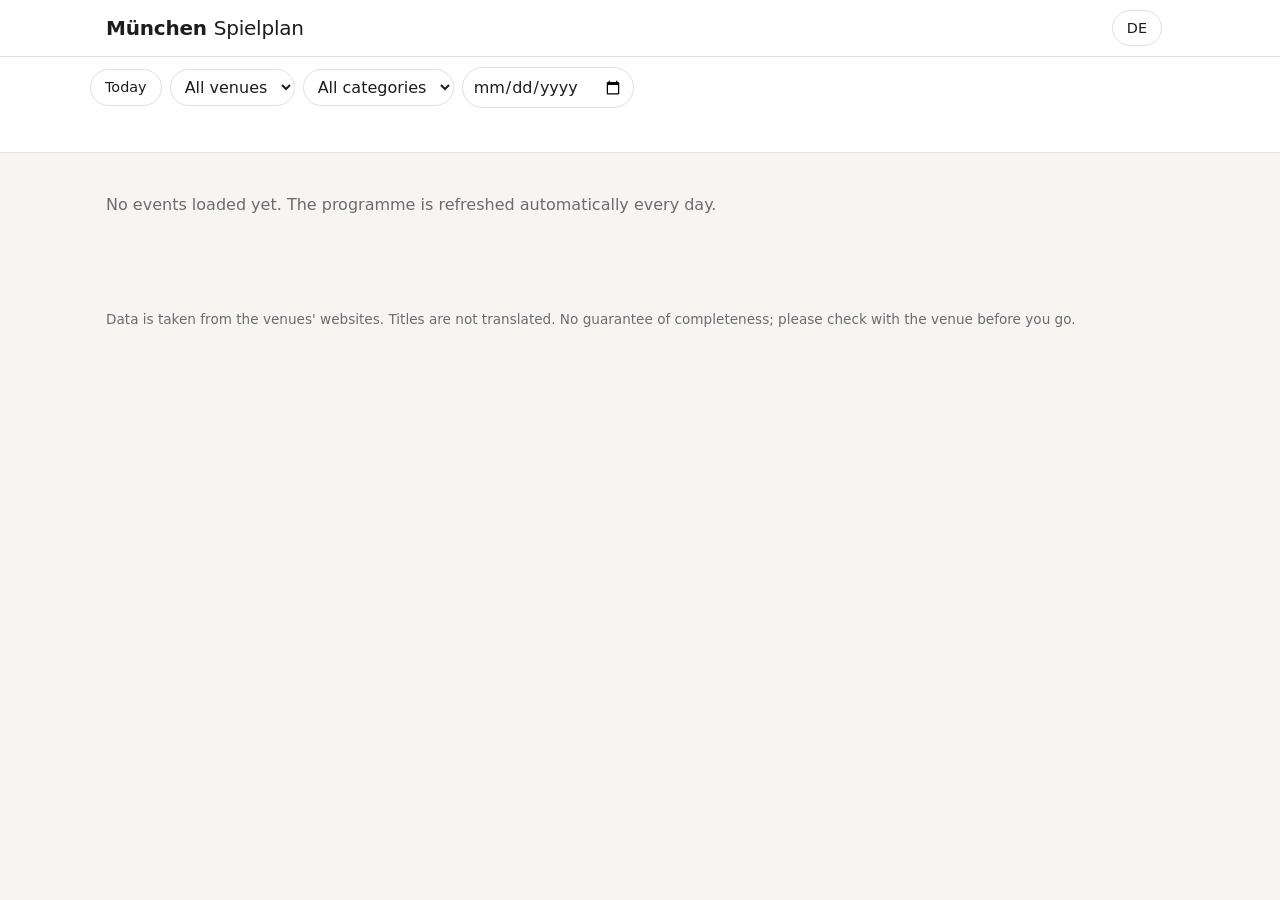
==== index.html @ 04529ce1 "Add files via upload" ====
<!doctype html>
<html lang="de">
<head>
  <meta charset="utf-8">
  <meta name="viewport" content="width=device-width, initial-scale=1">
  <title>München Spielplan</title>
  <meta name="description" content="Spielplan von Theater, Oper, Konzert und Kino in München an einem Ort.">
  <link rel="stylesheet" href="style.css">
</head>
<body>
  <header class="site-header">
    <div class="wrap header-row">
      <a class="brand" href="#top">München <span>Spielplan</span></a>
      <div class="header-actions">
        <button id="lang" class="pill" type="button" aria-label="Sprache wechseln">EN</button>
        <span id="updated" class="muted small"></span>
      </div>
    </div>
  </header>

  <nav class="filters wrap" aria-label="Filter">
    <div class="filter-row">
      <button id="today" class="pill pill-strong" type="button"></button>
      <label class="select-wrap">
        <span class="sr-only">Ort</span>
        <select id="venue"></select>
      </label>
      <label class="select-wrap">
        <span class="sr-only">Kategorie</span>
        <select id="category"></select>
      </label>
      <label class="select-wrap">
        <span class="sr-only">Datum</span>
        <input id="date" type="date">
      </label>
    </div>
    <div id="venue-bubbles" class="bubbles" aria-label="Orte"></div>
    <div id="category-bubbles" class="bubbles" aria-label="Kategorien"></div>
    <div id="day-strip" class="day-strip" aria-label="Tage springen"></div>
  </nav>

  <main id="top" class="wrap">
    <p id="status" class="status" role="status"></p>
    <div id="program"></div>
  </main>

  <footer class="site-footer wrap muted small">
    <p id="footer-note"></p>
  </footer>

  <script src="app.js" defer></script>
</body>
</html>
---- style.css ----
:root {
  --bg: #f7f5f2;
  --card: #ffffff;
  --ink: #1d1d1f;
  --muted: #6b6b70;
  --line: #e4e0da;
  --accent: #1d1d1f;
  --sold: #b3261e;
  --radius: 14px;
  --max: 1100px;
}

* { box-sizing: border-box; }
html { scroll-behavior: smooth; scroll-padding-top: 170px; }
body {
  margin: 0;
  font-family: system-ui, -apple-system, "Segoe UI", Roboto, Helvetica, Arial, sans-serif;
  background: var(--bg);
  color: var(--ink);
  line-height: 1.45;
}
.wrap { max-width: var(--max); margin: 0 auto; padding: 0 16px; }
.muted { color: var(--muted); }
.small { font-size: 0.85rem; }
.sr-only {
  position: absolute; width: 1px; height: 1px; overflow: hidden; clip: rect(0 0 0 0);
}

/* Header */
.site-header {
  background: var(--card);
  border-bottom: 1px solid var(--line);
  position: sticky; top: 0; z-index: 10;
}
.header-row {
  display: flex; align-items: center; justify-content: space-between;
  height: 56px; gap: 12px;
}
.brand {
  font-weight: 800; font-size: 1.25rem; color: var(--ink); text-decoration: none;
  letter-spacing: -0.01em;
}
.brand span { font-weight: 400; }
.header-actions { display: flex; align-items: center; gap: 12px; }

/* Filters */
.filters {
  background: var(--card);
  border-bottom: 1px solid var(--line);
  position: sticky; top: 56px; z-index: 9;
  padding-top: 10px; padding-bottom: 10px;
  max-width: none;
}
.filters > * { max-width: var(--max); margin-left: auto; margin-right: auto; }
.filter-row { display: flex; flex-wrap: wrap; gap: 8px; align-items: center; }
.select-wrap select, .select-wrap input {
  font: inherit; padding: 7px 10px; border: 1px solid var(--line);
  border-radius: 999px; background: var(--card); color: var(--ink);
}
.pill {
  font: inherit; font-size: 0.9rem; padding: 7px 14px; border-radius: 999px;
  border: 1px solid var(--line); background: var(--card); color: var(--ink); cursor: pointer;
}
.pill:hover { border-color: var(--ink); }
.pill-strong { background: var(--ink); color: #fff; border-color: var(--ink); }
.pill-strong:hover { opacity: 0.9; }
.pill.active { background: var(--ink); color: #fff; border-color: var(--ink); }

.bubbles { display: flex; flex-wrap: wrap; gap: 8px; margin-top: 10px; }
.bubble {
  display: inline-flex; align-items: center; gap: 6px;
  font: inherit; font-size: 0.85rem; padding: 5px 10px 5px 5px; border-radius: 999px;
  border: 1px solid var(--line); background: var(--card); cursor: pointer; color: var(--ink);
}
.bubble .dot {
  width: 24px; height: 24px; border-radius: 50%; color: #fff;
  display: inline-flex; align-items: center; justify-content: center;
  font-size: 0.8rem; font-weight: 700;
}
.bubble.active { border-color: var(--ink); box-shadow: inset 0 0 0 1px var(--ink); }
.bubble[aria-pressed="false"] { opacity: 0.6; }

.day-strip {
  display: flex; gap: 6px; overflow-x: auto; margin-top: 10px; padding-bottom: 4px;
  scrollbar-width: thin;
}
.day-strip a {
  flex: 0 0 auto; text-decoration: none; color: var(--ink);
  border: 1px solid var(--line); border-radius: 10px; padding: 4px 10px; text-align: center;
  background: var(--card); min-width: 58px;
}
.day-strip a:hover { border-color: var(--ink); }
.day-strip a.empty { opacity: 0.4; pointer-events: none; }
.day-strip .wd { display: block; font-size: 0.72rem; color: var(--muted); text-transform: uppercase; }
.day-strip .dn { display: block; font-weight: 700; font-size: 1.05rem; }
.day-strip .ct { display: block; font-size: 0.7rem; color: var(--muted); }

/* Programme */
.status { color: var(--muted); padding: 24px 0; }
.month {
  font-size: 1.6rem; font-weight: 800; margin: 36px 0 4px; letter-spacing: -0.02em;
  border-bottom: 2px solid var(--ink); padding-bottom: 6px;
}
.day { scroll-margin-top: 180px; }
.day-head {
  font-size: 1.05rem; font-weight: 700; margin: 26px 0 10px; color: var(--ink);
  display: flex; align-items: baseline; gap: 10px;
}
.day-head .today-tag {
  font-size: 0.72rem; background: var(--ink); color: #fff; padding: 2px 8px; border-radius: 999px;
  font-weight: 600;
}
.cards {
  display: grid; gap: 14px;
  grid-template-columns: repeat(auto-fill, minmax(280px, 1fr));
}
.card {
  background: var(--card); border-radius: var(--radius); overflow: hidden;
  border: 1px solid var(--line); display: flex; flex-direction: column;
}
.card-img {
  height: 160px; background-size: cover; background-position: center;
  position: relative;
}
.card-img .cat-badge {
  position: absolute; top: 10px; left: 10px;
}
.card-body { padding: 12px 14px 14px; display: flex; flex-direction: column; gap: 6px; flex: 1; }
.card-meta { display: flex; flex-wrap: wrap; gap: 6px; align-items: center; font-size: 0.85rem; color: var(--muted); }
.time { font-weight: 700; color: var(--ink); font-variant-numeric: tabular-nums; }
.card h3 { font-size: 1.05rem; margin: 0; line-height: 1.25; }
.card .desc {
  font-size: 0.88rem; color: var(--muted); margin: 0;
  display: -webkit-box; -webkit-line-clamp: 3; -webkit-box-orient: vertical; overflow: hidden;
}
.venue-chip {
  display: inline-flex; align-items: center; gap: 6px; font-size: 0.8rem; font-weight: 600;
}
.venue-chip .dot { width: 10px; height: 10px; border-radius: 50%; }
.card-foot { margin-top: auto; display: flex; align-items: center; justify-content: space-between; gap: 8px; padding-top: 6px; }
.tickets {
  font: inherit; font-size: 0.85rem; font-weight: 600; padding: 7px 12px; border-radius: 999px;
  background: var(--ink); color: #fff; text-decoration: none;
}
.tickets:hover { opacity: 0.9; }
.sold {
  font-size: 0.75rem; font-weight: 700; color: #fff; background: var(--sold);
  padding: 3px 8px; border-radius: 999px;
}
.cat-badge {
  font-size: 0.72rem; font-weight: 700; background: rgba(255,255,255,0.92); color: var(--ink);
  padding: 3px 8px; border-radius: 999px; display: inline-flex; gap: 4px; align-items: center;
}
.placeholder { background: linear-gradient(135deg, #e9e4dc, #d4cdc2); }

.site-footer { padding: 40px 16px 60px; }

@media (max-width: 560px) {
  .cards { grid-template-columns: 1fr; }
  html { scroll-padding-top: 220px; }
  .filters { top: 56px; }
}
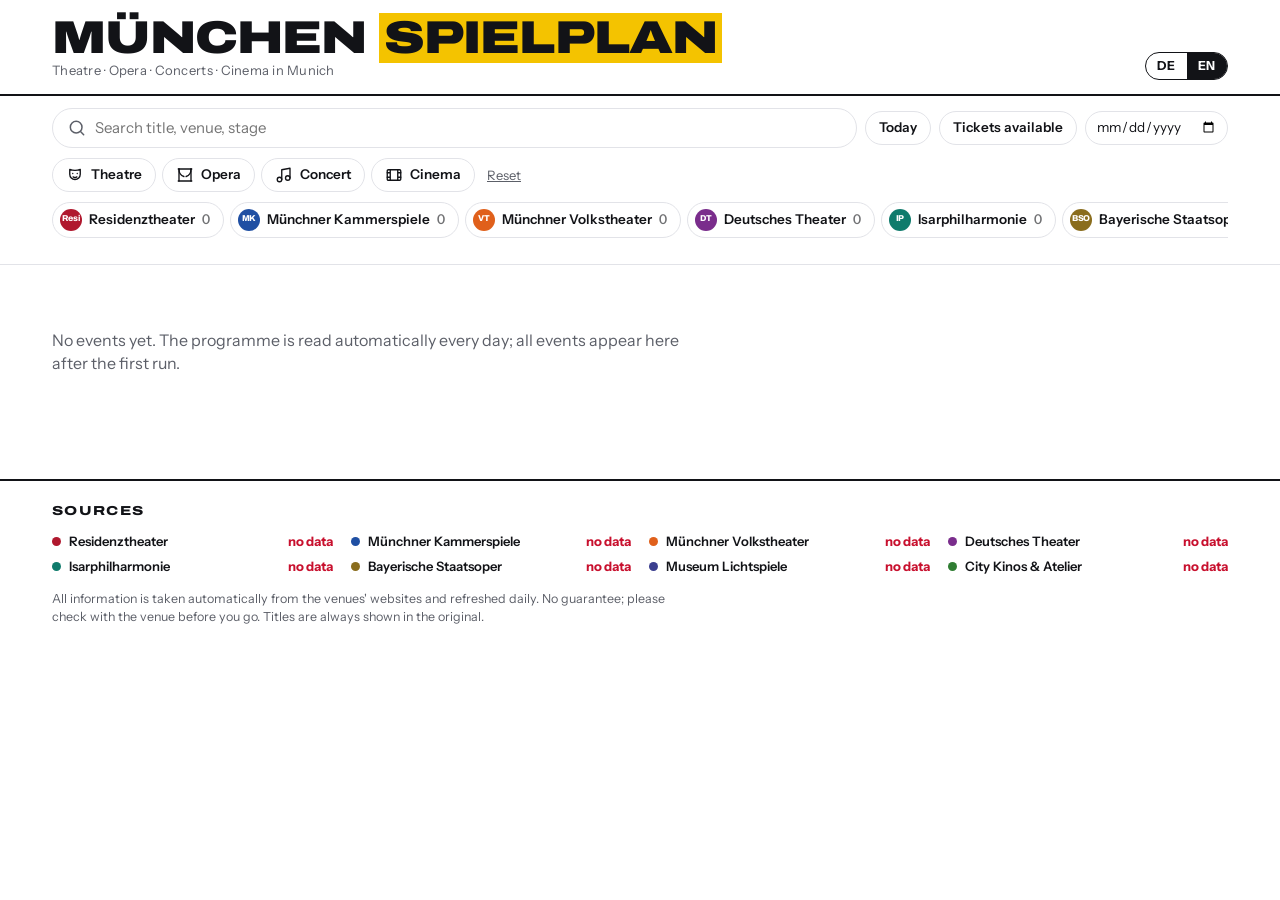
==== commit f78f4895: "Add files via upload" ====
--- a/index.html
+++ b/index.html
@@ -2,52 +2,65 @@
 <html lang="de">
 <head>
   <meta charset="utf-8">
-  <meta name="viewport" content="width=device-width, initial-scale=1">
-  <title>München Spielplan</title>
-  <meta name="description" content="Spielplan von Theater, Oper, Konzert und Kino in München an einem Ort.">
+  <meta name="viewport" content="width=device-width, initial-scale=1, viewport-fit=cover">
+  <title>Münchner Spielplan</title>
+  <meta name="description" content="Theater, Oper, Konzert und Kino in München: alle Termine an einem Ort, täglich aktualisiert.">
+  <link rel="preconnect" href="https://fonts.googleapis.com">
+  <link rel="preconnect" href="https://fonts.gstatic.com" crossorigin>
+  <link rel="stylesheet" href="https://fonts.googleapis.com/css2?family=Archivo:wdth,wght@62..125,400..900&family=Instrument+Sans:wght@400..700&display=swap">
   <link rel="stylesheet" href="style.css">
 </head>
 <body>
-  <header class="site-header">
-    <div class="wrap header-row">
-      <a class="brand" href="#top">München <span>Spielplan</span></a>
-      <div class="header-actions">
-        <button id="lang" class="pill" type="button" aria-label="Sprache wechseln">EN</button>
-        <span id="updated" class="muted small"></span>
+<!-- BODY:START -->
+<header class="masthead">
+  <div class="wrap">
+    <a class="brand" href="#top" id="top">
+      <span class="brand-name">München <span>Spielplan</span></span>
+      <span class="brand-sub" id="brand-sub">Theater · Oper · Konzert · Kino in München</span>
+    </a>
+    <div class="mast-right">
+      <span class="updated" id="updated"></span>
+      <div class="lang" role="group" aria-label="Sprache / Language">
+        <button type="button" data-lang="de" aria-pressed="true">DE</button>
+        <button type="button" data-lang="en" aria-pressed="false">EN</button>
       </div>
     </div>
-  </header>
+  </div>
+</header>
 
-  <nav class="filters wrap" aria-label="Filter">
-    <div class="filter-row">
-      <button id="today" class="pill pill-strong" type="button"></button>
-      <label class="select-wrap">
-        <span class="sr-only">Ort</span>
-        <select id="venue"></select>
+<div class="bar">
+  <div class="wrap">
+    <div class="row">
+      <label class="search" for="q">
+        <svg class="ico" viewBox="0 0 24 24" aria-hidden="true"><circle cx="11" cy="11" r="7"/><path d="m20 20-3.5-3.5"/></svg>
+        <input id="q" type="search" autocomplete="off">
       </label>
-      <label class="select-wrap">
-        <span class="sr-only">Kategorie</span>
-        <select id="category"></select>
-      </label>
-      <label class="select-wrap">
-        <span class="sr-only">Datum</span>
-        <input id="date" type="date">
-      </label>
+      <button class="toggle" id="today" type="button" aria-pressed="false">Heute</button>
+      <button class="toggle" id="available" type="button" aria-pressed="false">Nur mit Karten</button>
+      <input class="date-jump" id="date" type="date">
+      <button class="chip filter-toggle" id="filter-toggle" type="button" aria-expanded="false" aria-controls="more-filters">Filter</button>
     </div>
-    <div id="venue-bubbles" class="bubbles" aria-label="Orte"></div>
-    <div id="category-bubbles" class="bubbles" aria-label="Kategorien"></div>
-    <div id="day-strip" class="day-strip" aria-label="Tage springen"></div>
-  </nav>
+    <div class="more-filters" id="more-filters">
+      <div class="row"><div class="chips" id="cats" aria-label="Kategorie"></div><button class="clear" id="clear" type="button">Zurücksetzen</button></div>
+      <div class="chips" id="venues" aria-label="Häuser"></div>
+    </div>
+    <nav class="strip" id="strip" aria-label="Tage"></nav>
+  </div>
+</div>
 
-  <main id="top" class="wrap">
-    <p id="status" class="status" role="status"></p>
-    <div id="program"></div>
-  </main>
+<main class="wrap">
+  <p class="status-msg" id="status-msg" role="status"></p>
+  <div id="programme"></div>
+</main>
 
-  <footer class="site-footer wrap muted small">
-    <p id="footer-note"></p>
-  </footer>
-
-  <script src="app.js" defer></script>
+<footer>
+  <div class="wrap">
+    <h2 class="sources-h" id="sources-h">Quellen</h2>
+    <div class="sources" id="sources"></div>
+    <p class="fine" id="fine"></p>
+  </div>
+</footer>
+<!-- BODY:END -->
+<script src="app.js" defer></script>
 </body>
 </html>
--- a/style.css
+++ b/style.css
@@ -1,162 +1,257 @@
+/* Layout: a poster-style programme. Month titles as heavy expanded type with a rule,
+   each day a block with a big date column and event cards; filters stay pinned on top. */
 :root {
-  --bg: #f7f5f2;
-  --card: #ffffff;
-  --ink: #1d1d1f;
-  --muted: #6b6b70;
-  --line: #e4e0da;
-  --accent: #1d1d1f;
-  --sold: #b3261e;
-  --radius: 14px;
-  --max: 1100px;
+  --paper: #ffffff;
+  --ink: #121317;
+  --muted: #5c5f68;
+  --line: #e2e3e8;
+  --soft: #f2f3f5;
+  --gold: #f4c300;          /* Munich black & gold */
+  --on-gold: #121317;
+  --sold: #c8102e;
+  --few: #a85400;
+  --cancel: #6b6f78;
+  --c-theatre: #c4122f;
+  --c-opera: #8f5f00;
+  --c-concert: #00766a;
+  --c-cinema: #3b3fa6;
+  --shadow: 0 1px 0 rgba(18, 19, 23, .04), 0 8px 24px -16px rgba(18, 19, 23, .25);
+
+  --display: "Archivo", "Arial Narrow", "Helvetica Neue", Arial, sans-serif;
+  --body: "Instrument Sans", "Helvetica Neue", Arial, sans-serif;
+
+  --radius: 6px;
+  --max: 1240px;
+  --gutter: clamp(16px, 3vw, 32px);
+  color-scheme: light;
+}
+@media (prefers-color-scheme: dark) {
+  :root:not([data-theme="light"]) {
+    --paper: #121317; --ink: #f1f1f3; --muted: #a2a5ae; --line: #2a2c33; --soft: #1c1e24;
+    --gold: #f4c300; --on-gold: #121317; --sold: #ff6b7f; --few: #f0a24a; --cancel: #9a9ea8;
+    --c-theatre: #ff5a6e; --c-opera: #e2b04a; --c-concert: #3cc4b1; --c-cinema: #8f93ff;
+    --shadow: 0 1px 0 rgba(0, 0, 0, .3), 0 8px 24px -16px rgba(0, 0, 0, .8);
+    color-scheme: dark;
+  }
+}
+:root[data-theme="dark"] {
+  --paper: #121317; --ink: #f1f1f3; --muted: #a2a5ae; --line: #2a2c33; --soft: #1c1e24;
+  --gold: #f4c300; --on-gold: #121317; --sold: #ff6b7f; --few: #f0a24a; --cancel: #9a9ea8;
+  --c-theatre: #ff5a6e; --c-opera: #e2b04a; --c-concert: #3cc4b1; --c-cinema: #8f93ff;
+  --shadow: 0 1px 0 rgba(0, 0, 0, .3), 0 8px 24px -16px rgba(0, 0, 0, .8);
+  color-scheme: dark;
 }
 
 * { box-sizing: border-box; }
-html { scroll-behavior: smooth; scroll-padding-top: 170px; }
+html { -webkit-text-size-adjust: 100%; }
 body {
-  margin: 0;
-  font-family: system-ui, -apple-system, "Segoe UI", Roboto, Helvetica, Arial, sans-serif;
-  background: var(--bg);
-  color: var(--ink);
-  line-height: 1.45;
-}
-.wrap { max-width: var(--max); margin: 0 auto; padding: 0 16px; }
-.muted { color: var(--muted); }
-.small { font-size: 0.85rem; }
-.sr-only {
-  position: absolute; width: 1px; height: 1px; overflow: hidden; clip: rect(0 0 0 0);
-}
-
-/* Header */
-.site-header {
-  background: var(--card);
-  border-bottom: 1px solid var(--line);
-  position: sticky; top: 0; z-index: 10;
-}
-.header-row {
-  display: flex; align-items: center; justify-content: space-between;
-  height: 56px; gap: 12px;
-}
-.brand {
-  font-weight: 800; font-size: 1.25rem; color: var(--ink); text-decoration: none;
-  letter-spacing: -0.01em;
-}
-.brand span { font-weight: 400; }
-.header-actions { display: flex; align-items: center; gap: 12px; }
-
-/* Filters */
-.filters {
-  background: var(--card);
-  border-bottom: 1px solid var(--line);
-  position: sticky; top: 56px; z-index: 9;
-  padding-top: 10px; padding-bottom: 10px;
-  max-width: none;
-}
-.filters > * { max-width: var(--max); margin-left: auto; margin-right: auto; }
-.filter-row { display: flex; flex-wrap: wrap; gap: 8px; align-items: center; }
-.select-wrap select, .select-wrap input {
-  font: inherit; padding: 7px 10px; border: 1px solid var(--line);
-  border-radius: 999px; background: var(--card); color: var(--ink);
-}
-.pill {
-  font: inherit; font-size: 0.9rem; padding: 7px 14px; border-radius: 999px;
-  border: 1px solid var(--line); background: var(--card); color: var(--ink); cursor: pointer;
-}
-.pill:hover { border-color: var(--ink); }
-.pill-strong { background: var(--ink); color: #fff; border-color: var(--ink); }
-.pill-strong:hover { opacity: 0.9; }
-.pill.active { background: var(--ink); color: #fff; border-color: var(--ink); }
-
-.bubbles { display: flex; flex-wrap: wrap; gap: 8px; margin-top: 10px; }
-.bubble {
-  display: inline-flex; align-items: center; gap: 6px;
-  font: inherit; font-size: 0.85rem; padding: 5px 10px 5px 5px; border-radius: 999px;
-  border: 1px solid var(--line); background: var(--card); cursor: pointer; color: var(--ink);
-}
-.bubble .dot {
-  width: 24px; height: 24px; border-radius: 50%; color: #fff;
-  display: inline-flex; align-items: center; justify-content: center;
-  font-size: 0.8rem; font-weight: 700;
-}
-.bubble.active { border-color: var(--ink); box-shadow: inset 0 0 0 1px var(--ink); }
-.bubble[aria-pressed="false"] { opacity: 0.6; }
-
-.day-strip {
-  display: flex; gap: 6px; overflow-x: auto; margin-top: 10px; padding-bottom: 4px;
-  scrollbar-width: thin;
-}
-.day-strip a {
-  flex: 0 0 auto; text-decoration: none; color: var(--ink);
-  border: 1px solid var(--line); border-radius: 10px; padding: 4px 10px; text-align: center;
-  background: var(--card); min-width: 58px;
-}
-.day-strip a:hover { border-color: var(--ink); }
-.day-strip a.empty { opacity: 0.4; pointer-events: none; }
-.day-strip .wd { display: block; font-size: 0.72rem; color: var(--muted); text-transform: uppercase; }
-.day-strip .dn { display: block; font-weight: 700; font-size: 1.05rem; }
-.day-strip .ct { display: block; font-size: 0.7rem; color: var(--muted); }
-
-/* Programme */
-.status { color: var(--muted); padding: 24px 0; }
+  margin: 0; background: var(--paper); color: var(--ink);
+  font: 400 15px/1.45 var(--body);
+}
+a { color: inherit; }
+img { max-width: 100%; display: block; }
+button, input, select { font: inherit; color: inherit; }
+:focus-visible { outline: 3px solid var(--gold); outline-offset: 2px; }
+.wrap { max-width: var(--max); margin: 0 auto; padding-inline: var(--gutter); }
+.sr-only { position: absolute; width: 1px; height: 1px; overflow: hidden; clip: rect(0 0 0 0); white-space: nowrap; }
+
+/* ---------- masthead */
+.masthead { border-bottom: 2px solid var(--ink); }
+.masthead .wrap { display: flex; align-items: flex-end; justify-content: space-between; gap: 16px; padding-block: 18px 14px; flex-wrap: wrap; }
+.brand { text-decoration: none; display: grid; gap: 2px; }
+.brand-name {
+  font: 900 clamp(28px, 5vw, 46px)/.9 var(--display); font-stretch: 125%;
+  letter-spacing: -.02em; text-transform: uppercase;
+}
+.brand-name span { background: var(--gold); color: var(--on-gold); padding: 0 .12em; }
+.brand-sub { font-size: 13px; color: var(--muted); letter-spacing: .02em; }
+.mast-right { display: flex; align-items: center; gap: 10px; flex-wrap: wrap; }
+.updated { font-size: 12.5px; color: var(--muted); font-variant-numeric: tabular-nums; }
+.updated.stale { color: var(--few); }
+.lang { display: inline-flex; border: 1.5px solid var(--ink); border-radius: 999px; overflow: hidden; }
+.lang button { background: none; border: 0; padding: 4px 11px; font-weight: 700; font-size: 12.5px; letter-spacing: .06em; cursor: pointer; }
+.lang button[aria-pressed="true"] { background: var(--ink); color: var(--paper); }
+.preview-note { background: var(--gold); color: var(--on-gold); font-size: 13px; }
+.preview-note .wrap { padding-block: 8px; }
+
+/* ---------- sticky filter bar */
+.bar {
+  position: sticky; top: env(safe-area-inset-top, 0px); z-index: 20;
+  background: var(--paper); border-bottom: 1px solid var(--line);
+}
+.bar .wrap { display: grid; gap: 10px; padding-block: 12px 10px; }
+.row { display: flex; gap: 8px; align-items: center; flex-wrap: wrap; min-width: 0; }
+.search {
+  flex: 1 1 220px; min-width: 0; display: flex; align-items: center; gap: 8px;
+  border: 1.5px solid var(--line); border-radius: 999px; padding: 6px 14px; background: var(--paper);
+}
+.search:focus-within { border-color: var(--ink); }
+.search input { border: 0; outline: 0; background: none; width: 100%; min-width: 0; padding: 2px 0; }
+.search svg { flex: none; color: var(--muted); }
+.toggle, .chip {
+  display: inline-flex; align-items: center; gap: 7px; cursor: pointer; user-select: none;
+  border: 1.5px solid var(--line); background: var(--paper); border-radius: 999px;
+  padding: 6px 13px; font-size: 13.5px; font-weight: 600; white-space: nowrap;
+}
+.toggle:hover, .chip:hover { border-color: var(--ink); }
+.toggle[aria-pressed="true"] { background: var(--gold); color: var(--on-gold); border-color: var(--gold); }
+.chip[aria-pressed="true"] { background: var(--ink); color: var(--paper); border-color: var(--ink); }
+.chip .ico { width: 18px; height: 18px; }
+.chip .bub {
+  width: 22px; height: 22px; border-radius: 50%; display: inline-grid; place-items: center;
+  color: #fff; font: 800 8.5px/1 var(--display); font-stretch: 100%; letter-spacing: -.01em; margin-left: -6px;
+}
+.chip .n { font-weight: 500; opacity: .6; font-variant-numeric: tabular-nums; }
+.date-jump { border: 1.5px solid var(--line); border-radius: 999px; padding: 5px 10px; background: var(--paper); font-size: 13.5px; }
+.chips { display: flex; gap: 6px; overflow-x: auto; scrollbar-width: none; padding-bottom: 2px; min-width: 0; }
+.chips::-webkit-scrollbar { display: none; }
+.more-filters { display: grid; gap: 8px; }
+.filter-toggle { display: none; }
+.clear { background: none; border: 0; text-decoration: underline; color: var(--muted); cursor: pointer; font-size: 13px; padding: 4px; }
+
+/* day strip */
+.strip { display: flex; gap: 4px; overflow-x: auto; scrollbar-width: thin; padding-bottom: 4px; min-width: 0; scroll-behavior: smooth; }
+.strip .m {
+  flex: none; writing-mode: vertical-rl; transform: rotate(180deg); font: 800 10px/1 var(--display);
+  font-stretch: 125%; text-transform: uppercase; letter-spacing: .08em; color: var(--muted);
+  padding: 4px 2px; border-right: 2px solid var(--ink); margin-left: 6px;
+}
+.strip a {
+  flex: none; display: grid; justify-items: center; gap: 1px; text-decoration: none;
+  min-width: 46px; padding: 5px 6px 4px; border-radius: var(--radius); border: 1.5px solid transparent;
+}
+.strip a:hover { border-color: var(--line); }
+.strip .wd { font-size: 10.5px; text-transform: uppercase; letter-spacing: .06em; color: var(--muted); }
+.strip .dn { font: 800 19px/1 var(--display); font-variant-numeric: tabular-nums; }
+.strip .ct { font-size: 10.5px; color: var(--muted); font-variant-numeric: tabular-nums; }
+.strip a.today .dn { background: var(--gold); color: var(--on-gold); padding: 1px 4px; border-radius: 3px; }
+.strip a.current { border-color: var(--ink); }
+
+/* ---------- programme */
+main { padding-block: 8px 48px; }
+.status-msg { padding-block: 40px; color: var(--muted); font-size: 16px; max-width: 60ch; }
 .month {
-  font-size: 1.6rem; font-weight: 800; margin: 36px 0 4px; letter-spacing: -0.02em;
-  border-bottom: 2px solid var(--ink); padding-bottom: 6px;
-}
-.day { scroll-margin-top: 180px; }
-.day-head {
-  font-size: 1.05rem; font-weight: 700; margin: 26px 0 10px; color: var(--ink);
-  display: flex; align-items: baseline; gap: 10px;
-}
-.day-head .today-tag {
-  font-size: 0.72rem; background: var(--ink); color: #fff; padding: 2px 8px; border-radius: 999px;
-  font-weight: 600;
-}
-.cards {
-  display: grid; gap: 14px;
-  grid-template-columns: repeat(auto-fill, minmax(280px, 1fr));
-}
-.card {
-  background: var(--card); border-radius: var(--radius); overflow: hidden;
-  border: 1px solid var(--line); display: flex; flex-direction: column;
-}
-.card-img {
-  height: 160px; background-size: cover; background-position: center;
-  position: relative;
-}
-.card-img .cat-badge {
-  position: absolute; top: 10px; left: 10px;
-}
-.card-body { padding: 12px 14px 14px; display: flex; flex-direction: column; gap: 6px; flex: 1; }
-.card-meta { display: flex; flex-wrap: wrap; gap: 6px; align-items: center; font-size: 0.85rem; color: var(--muted); }
-.time { font-weight: 700; color: var(--ink); font-variant-numeric: tabular-nums; }
-.card h3 { font-size: 1.05rem; margin: 0; line-height: 1.25; }
-.card .desc {
-  font-size: 0.88rem; color: var(--muted); margin: 0;
-  display: -webkit-box; -webkit-line-clamp: 3; -webkit-box-orient: vertical; overflow: hidden;
-}
-.venue-chip {
-  display: inline-flex; align-items: center; gap: 6px; font-size: 0.8rem; font-weight: 600;
-}
-.venue-chip .dot { width: 10px; height: 10px; border-radius: 50%; }
-.card-foot { margin-top: auto; display: flex; align-items: center; justify-content: space-between; gap: 8px; padding-top: 6px; }
-.tickets {
-  font: inherit; font-size: 0.85rem; font-weight: 600; padding: 7px 12px; border-radius: 999px;
-  background: var(--ink); color: #fff; text-decoration: none;
-}
-.tickets:hover { opacity: 0.9; }
-.sold {
-  font-size: 0.75rem; font-weight: 700; color: #fff; background: var(--sold);
-  padding: 3px 8px; border-radius: 999px;
-}
+  margin: 44px 0 0; padding-bottom: 8px; border-bottom: 4px solid var(--ink);
+  font: 900 clamp(34px, 6.5vw, 72px)/.92 var(--display); font-stretch: 125%;
+  letter-spacing: -.03em; text-transform: uppercase; text-wrap: balance;
+}
+.month small { font: 500 .3em/1 var(--body); letter-spacing: .04em; color: var(--muted); margin-left: .4em; vertical-align: .9em; }
+.day { display: grid; grid-template-columns: 112px minmax(0, 1fr); gap: 20px; padding-block: 22px; border-bottom: 1px solid var(--line); }
+.day-head { position: sticky; top: var(--bar-h, 150px); align-self: start; display: grid; gap: 2px; }
+.day-num { font: 900 56px/.85 var(--display); font-stretch: 112%; font-variant-numeric: tabular-nums; letter-spacing: -.03em; }
+.day-wd { font-weight: 700; font-size: 14px; }
+.day-ct { font-size: 12.5px; color: var(--muted); }
+.today-badge { justify-self: start; margin-top: 6px; background: var(--gold); color: var(--on-gold); font-weight: 700; font-size: 11.5px; letter-spacing: .06em; text-transform: uppercase; padding: 2px 8px; border-radius: 3px; }
+.day-body { display: grid; gap: 18px; min-width: 0; }
+.sub-h { margin: 4px 0 -6px; font: 800 12px/1 var(--display); font-stretch: 125%; text-transform: uppercase; letter-spacing: .1em; color: var(--muted); display: flex; align-items: center; gap: 8px; }
+.sub-h::after { content: ""; flex: 1; height: 1px; background: var(--line); }
+
+.cards { display: grid; gap: 14px; grid-template-columns: repeat(auto-fill, minmax(min(100%, 260px), 1fr)); }
+.ev {
+  display: flex; flex-direction: column; min-width: 0; background: var(--paper);
+  border: 1px solid var(--line); border-radius: var(--radius); overflow: hidden; box-shadow: var(--shadow);
+}
+.media { position: relative; aspect-ratio: 16 / 9; max-width: 100%; background: var(--soft); overflow: hidden; display: block; }
+.media img { width: 100%; height: 100%; object-fit: cover; transition: transform .4s ease; }
+.ev:hover .media img { transform: scale(1.03); }
+.ph {
+  position: absolute; inset: 0; display: flex; align-items: flex-end; justify-content: space-between; gap: 8px;
+  padding: 12px 14px; color: #fff; overflow: hidden;
+}
+.ph .ph-short { font: 900 44px/.85 var(--display); font-stretch: 125%; text-transform: uppercase; opacity: .95; letter-spacing: -.02em; }
+.ph .ph-ico { width: 28px; height: 28px; flex: none; opacity: .8; }
+.ph::after { content: ""; position: absolute; inset: 0; background: repeating-linear-gradient(135deg, rgba(255,255,255,.07) 0 2px, transparent 2px 14px); pointer-events: none; }
 .cat-badge {
-  font-size: 0.72rem; font-weight: 700; background: rgba(255,255,255,0.92); color: var(--ink);
-  padding: 3px 8px; border-radius: 999px; display: inline-flex; gap: 4px; align-items: center;
-}
-.placeholder { background: linear-gradient(135deg, #e9e4dc, #d4cdc2); }
-
-.site-footer { padding: 40px 16px 60px; }
-
-@media (max-width: 560px) {
-  .cards { grid-template-columns: 1fr; }
-  html { scroll-padding-top: 220px; }
-  .filters { top: 56px; }
-}
+  position: absolute; left: 10px; top: 10px; display: inline-flex; align-items: center; gap: 5px;
+  background: var(--paper); color: var(--ink); border-radius: 999px; padding: 3px 9px 3px 6px;
+  font-size: 11.5px; font-weight: 700; letter-spacing: .03em;
+}
+.cat-badge .ico { width: 15px; height: 15px; }
+.ev-body { display: grid; gap: 7px; padding: 12px 14px 14px; flex: 1; align-content: start; }
+.ev-top { display: flex; align-items: center; justify-content: space-between; gap: 8px; min-width: 0; }
+.time { font: 800 22px/1 var(--display); font-variant-numeric: tabular-nums; letter-spacing: -.01em; }
+.venue {
+  display: inline-flex; align-items: center; gap: 6px; min-width: 0;
+  font-size: 12.5px; font-weight: 600; color: var(--muted);
+}
+.venue i { width: 10px; height: 10px; border-radius: 50%; flex: none; }
+.venue b { font-weight: 600; overflow: hidden; text-overflow: ellipsis; white-space: nowrap; }
+.ev-title { margin: 0; font: 800 19px/1.15 var(--display); letter-spacing: -.01em; text-wrap: balance; overflow-wrap: anywhere; }
+.ev-title a { text-decoration: none; }
+.ev-title a:hover { text-decoration: underline; text-decoration-thickness: 2px; text-underline-offset: 3px; }
+.ev-sub { margin: 0; font-size: 13.5px; color: var(--muted); display: -webkit-box; -webkit-line-clamp: 2; -webkit-box-orient: vertical; overflow: hidden; }
+.meta { margin: 0; font-size: 12.5px; color: var(--muted); display: flex; flex-wrap: wrap; gap: 2px 10px; }
+.meta span:not(:last-child)::after { content: "·"; margin-left: 10px; opacity: .6; }
+.tags { display: flex; flex-wrap: wrap; gap: 5px; }
+.tag { font-size: 11px; font-weight: 700; letter-spacing: .04em; text-transform: uppercase; border: 1px solid var(--line); border-radius: 3px; padding: 2px 6px; }
+.state { font-size: 11px; font-weight: 800; letter-spacing: .05em; text-transform: uppercase; border-radius: 3px; padding: 2px 7px; color: var(--paper); }
+.state.sold_out { background: var(--sold); }
+.state.few { background: var(--few); }
+.state.cancelled { background: var(--cancel); }
+.note { font-size: 11.5px; color: var(--muted); font-style: italic; }
+.actions { display: flex; gap: 8px; margin-top: 4px; flex-wrap: wrap; }
+.btn {
+  display: inline-flex; align-items: center; gap: 6px; text-decoration: none; font-size: 13px; font-weight: 700;
+  border: 1.5px solid var(--ink); border-radius: 999px; padding: 5px 13px;
+}
+.btn:hover { background: var(--soft); }
+.btn.primary { background: var(--ink); color: var(--paper); }
+.btn.primary:hover { opacity: .88; background: var(--ink); }
+.ev.is-sold_out .media img, .ev.is-cancelled .media img { filter: grayscale(.85); opacity: .7; }
+.ev.is-cancelled .ev-title { text-decoration: line-through; text-decoration-thickness: 2px; }
+
+/* cinema */
+.films { display: grid; gap: 10px; grid-template-columns: repeat(auto-fill, minmax(min(100%, 340px), 1fr)); }
+.film {
+  display: grid; grid-template-columns: 74px minmax(0, 1fr); gap: 12px; min-width: 0;
+  border: 1px solid var(--line); border-radius: var(--radius); padding: 10px; background: var(--paper);
+}
+.poster { position: relative; aspect-ratio: 2 / 3; max-width: 100%; border-radius: 3px; overflow: hidden; background: var(--soft); }
+.poster img { width: 100%; height: 100%; object-fit: cover; }
+.poster .ph { padding: 6px; flex-direction: column; align-items: flex-start; justify-content: flex-end; }
+.poster .ph .ph-short { font-size: 15px; }
+.poster .ph .ph-ico { width: 18px; height: 18px; }
+.film-body { display: grid; gap: 6px; align-content: start; min-width: 0; }
+.film .ev-title { font-size: 16px; }
+.times { display: flex; flex-wrap: wrap; gap: 5px; }
+.t {
+  display: inline-flex; align-items: baseline; gap: 4px; text-decoration: none;
+  border: 1.5px solid var(--ink); border-radius: 4px; padding: 3px 7px;
+  font: 700 13.5px/1.1 var(--display); font-variant-numeric: tabular-nums;
+}
+.t small { font: 700 9.5px/1 var(--body); letter-spacing: .04em; text-transform: uppercase; color: var(--muted); }
+a.t:hover { background: var(--ink); color: var(--paper); }
+a.t:hover small { color: var(--paper); }
+.t.sold_out { border-color: var(--line); color: var(--muted); text-decoration: line-through; }
+.t.past { opacity: .4; }
+
+.more-sentinel { height: 1px; }
+.empty { padding: 32px 0; color: var(--muted); }
+
+/* ---------- footer / sources */
+footer { border-top: 2px solid var(--ink); }
+footer .wrap { padding-block: 24px 40px; display: grid; gap: 14px; }
+.sources-h { font: 800 13px/1 var(--display); font-stretch: 125%; text-transform: uppercase; letter-spacing: .1em; margin: 0; }
+.sources { display: grid; gap: 6px 18px; grid-template-columns: repeat(auto-fill, minmax(min(100%, 260px), 1fr)); font-size: 13px; }
+.src { display: flex; align-items: center; gap: 8px; min-width: 0; }
+.src i { width: 9px; height: 9px; border-radius: 50%; flex: none; }
+.src a { text-decoration: none; font-weight: 600; overflow: hidden; text-overflow: ellipsis; white-space: nowrap; }
+.src a:hover { text-decoration: underline; }
+.src .n { margin-left: auto; color: var(--muted); font-variant-numeric: tabular-nums; white-space: nowrap; }
+.src .n.bad { color: var(--sold); font-weight: 700; }
+.fine { font-size: 12.5px; color: var(--muted); max-width: 80ch; margin: 0; }
+
+.ico { width: 20px; height: 20px; fill: none; stroke: currentColor; stroke-width: 1.8; stroke-linecap: round; stroke-linejoin: round; }
+
+@media (max-width: 760px) {
+  .day { grid-template-columns: minmax(0, 1fr); gap: 12px; padding-block: 18px; }
+  .day-head { position: static; display: flex; align-items: baseline; gap: 10px; flex-wrap: wrap; }
+  .day-num { font-size: 40px; }
+  .today-badge { margin-top: 0; }
+  .filter-toggle { display: inline-flex; }
+  .more-filters:not(.open) { display: none; }
+  .strip a { min-width: 42px; }
+}
+@media (prefers-reduced-motion: reduce) {
+  * { transition: none !important; scroll-behavior: auto !important; }
+}
